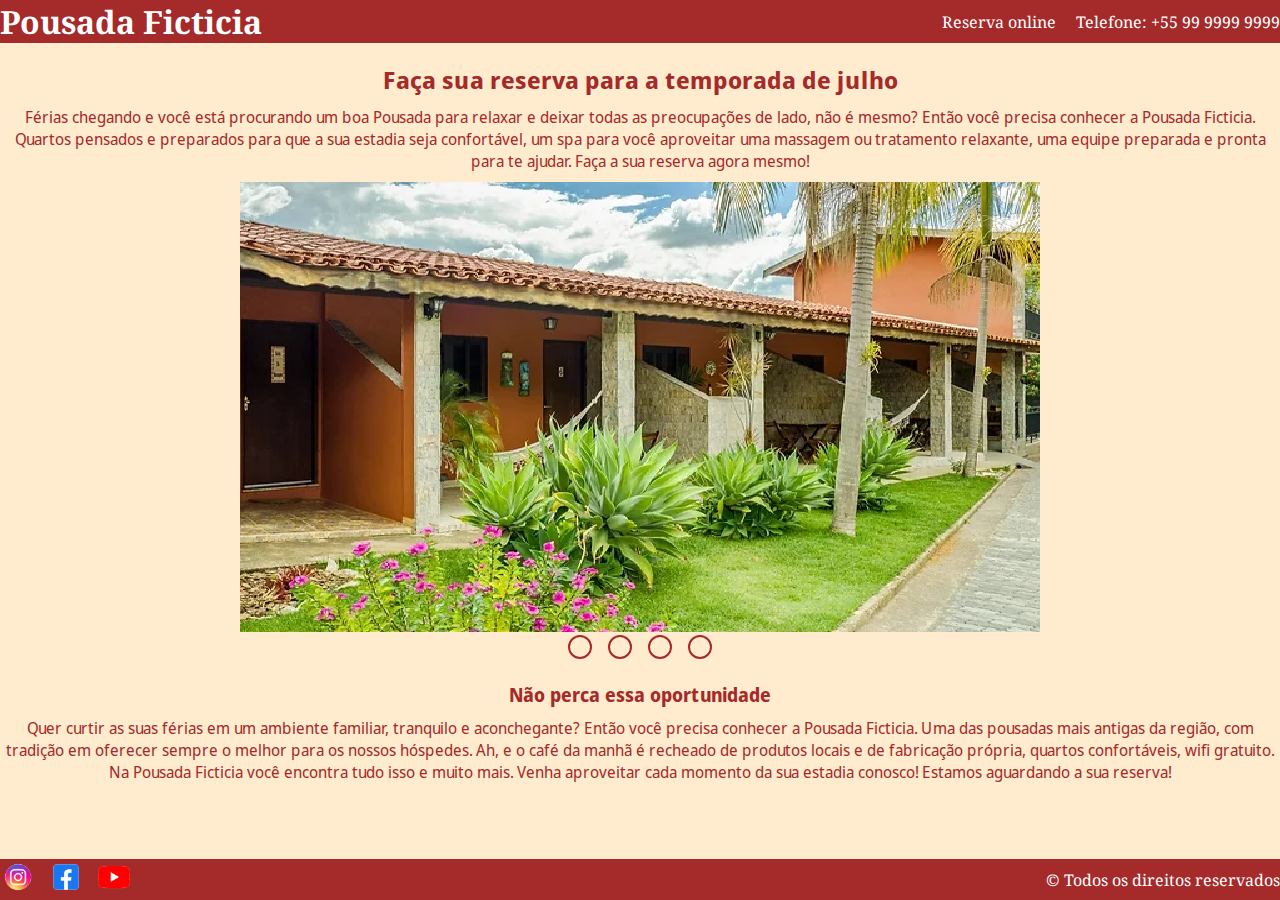
==== index.html @ 51bedaac "Projeto da pousada" ====
<!DOCTYPE html>
<html lang="pt-br">
<head>
    <meta charset="UTF-8">
    <meta http-equiv="X-UA-Compatible" content="IE=edge">
    <meta name="viewport" content="width=device-width, initial-scale=1.0">
    <link rel="stylesheet"  href="Style.css">
    <link rel="preconnect" href="https://fonts.googleapis.com">
<link rel="preconnect" href="https://fonts.gstatic.com" crossorigin>
<link href="https://fonts.googleapis.com/css2?family=Noto+Sans+Display&family=Noto+Serif&display=swap" rel="stylesheet">
    <style>input{display: none;}</style>
    <title>Pousada Ficticia</title>
</head>
<body>
    <header>
        <div class="container">
            <h1>Pousada Ficticia</h1>
                <nav>
                    <ul>
                        <li>
                            <a href="Contato.html">Reserva online</a>
                        </li>
                        <li>
                            <a href="tel:+55 99 9999 9999">Telefone: +55 99 9999 9999</a>
                        </li>
                    </ul>
                </nav>
        </div>
    </header>
    <section>   
        <div class="container">
            <H2>Faça sua reserva para a temporada de julho</H2>
            <P>Férias chegando e você está procurando um boa Pousada para relaxar e deixar todas as preocupações de lado, não é mesmo? Então você precisa conhecer a Pousada Ficticia. Quartos pensados e preparados para que a sua estadia seja confortável, um spa para você aproveitar uma massagem ou tratamento relaxante, uma equipe preparada e pronta para te ajudar. Faça a sua reserva agora mesmo!</P>
            
            <div class="slide-foto container" >
                <input type="radio" name="foto" id="slider1" checked>
                <input type="radio" name="foto" id="slider2">
                <input type="radio" name="foto" id="slider3">
                <input type="radio" name="foto" id="slider4">
                <div class="slide one"><img src="Imagens/Fachada.png"></div>
                <div class="slide"><img src="Imagens/Quarto.png"></div>
                <div class="slide"><img src="Imagens/Banheira.png"></div>
                <div class="slide"><img src="Imagens/Psicina.png"></div>
                <div class="navigation container">
                    <label class="bar" for="slider1"></label>
                    <label class="bar" for="slider2"></label>
                    <label class="bar" for="slider3"></label>
                    <label class="bar" for="slider4"></label>
                </div>                       
            </div>            
        </div>
    </section>    
    <article>        
        <div class="container">
                <h3>Não perca essa oportunidade</h3>
                <P>Quer curtir as suas férias em um ambiente familiar, tranquilo e aconchegante? Então você precisa conhecer a Pousada Ficticia. Uma das pousadas mais antigas da região, com tradição em oferecer sempre o melhor para os nossos hóspedes. Ah, e o café da manhã é recheado de produtos locais e de fabricação própria, quartos confortáveis, wifi gratuito. Na Pousada Ficticia você encontra tudo isso e muito mais. Venha aproveitar cada momento da sua estadia conosco! Estamos aguardando a sua reserva!</p>
        </div>         
    </article>
    <footer>     
        <div  class="container rodape">
            <ul class="Social">            
                <li><a href="#" title="Siga-nos no instagran">
                    <img src="Imagens/instagran.png" alt="logo do instagram"></a>
                </li>
                <li><a href=""title="Siga-nos no Facebook">
                    <img src="Imagens/facebook.png" alt="logo do facebook"></a>
                </li>
                <li><a href="" title="Visite nosso canal no youtube">
                    <img src="Imagens/youtube.png" alt="logo do youtube]"></a>
                </li>
            </ul>
            &copy; Todos os direitos reservados                
        </div>
    </footer>     
</body>
</html>
---- Style.css ----
*{
    box-sizing: border-box;
    margin: 0;
    padding: 0;
}
body{
    background-color: blanchedalmond;
    font-family: 'Noto Sans Display', sans-serif;
    color: rgb(165, 42, 42);
}

header, footer {
    color: white;
    background-color: brown;
    align-items: center;
    justify-content: space-between;
    font-family: 'Noto Serif', serif;
}

header nav li{
    display: inline;
    margin-left: 16px;
    font-size: 16px;
}

header nav li  a{
    color: white;
    text-decoration: none;
}

header .container{
    display: flex;
    align-items: center;
    justify-content: space-between;
    max-width: 1280px;
    width: 100%;
    margin: 0 auto 20px;
}

.container{
    max-width: 1280px;
    width: 100%;
    margin: 0 auto;
}

.slide-foto{
    width: 800px;
    overflow: hidden;
    position: relative;
    display:flex;
    height: 490px;
}

.navigation{
position: absolute;
bottom: 5px;
justify-content: center;
display: flex;
}

.bar{
    border: 2px solid rgb(165, 42, 42);
    border-radius: 20px;
    padding: 10px;
    margin: 8px;
    position: relative;
}

.bar:hover{
    background-color: rgb(165, 42, 42);
    transition: 0.4s;
    cursor: pointer;
}

#slider1:checked ~ .one {
    margin-left: 0;
}

#slider2:checked ~ .one {
    margin-left: -800px;
}

#slider3:checked ~ .one {
    margin-left: -1600px;
}

#slider4:checked ~ .one {
    margin-left: -2400px;
}

.Social img{
    height: 36px;
}

.Social li{
    display: inline;
    margin-right: 8px;
}

.Social li a{
    text-decoration: none;
}

h2, h3, P{
    text-align: center;
    margin: 10px auto;
}

.rodape{
    display: flex;
    align-items: center;
    justify-content: space-between;
}

footer{
    position: fixed;
    bottom: 0;
    width: 100%;
}

.contact-methods{
    display: block;
    position: relative;
    left: 50%;
    transform: translate(-25%
    );
    font-family: 'Noto Serif', serif;
}

form input, form textarea, form button{
    display: block;
    width: 600px;
    margin-bottom: 8px;
    padding: 8px;
    font-family: 'Noto Serif', serif;
}

form textarea{
    resize: none;
    height: 200px;
    margin-top: 8px;
    font-style:'Noto Serif', serif;
    font-size: 16px;
}

form button{
    background-color: rgb(165, 42, 42);
    color: white;
    border: none;
    cursor: pointer;
}

form button:hover{
    background-color: rgb(200, 42, 42);
}

input:focus, textarea:focus{
    outline-color:rgb(200, 42, 42);
}

#contact{
    position: relative;
    left: 50%;
    transform: translate(-50%);
}

#b1, #b2{
    width: 175px; 
    display: inline-flex;
    margin-top: 16px;
}
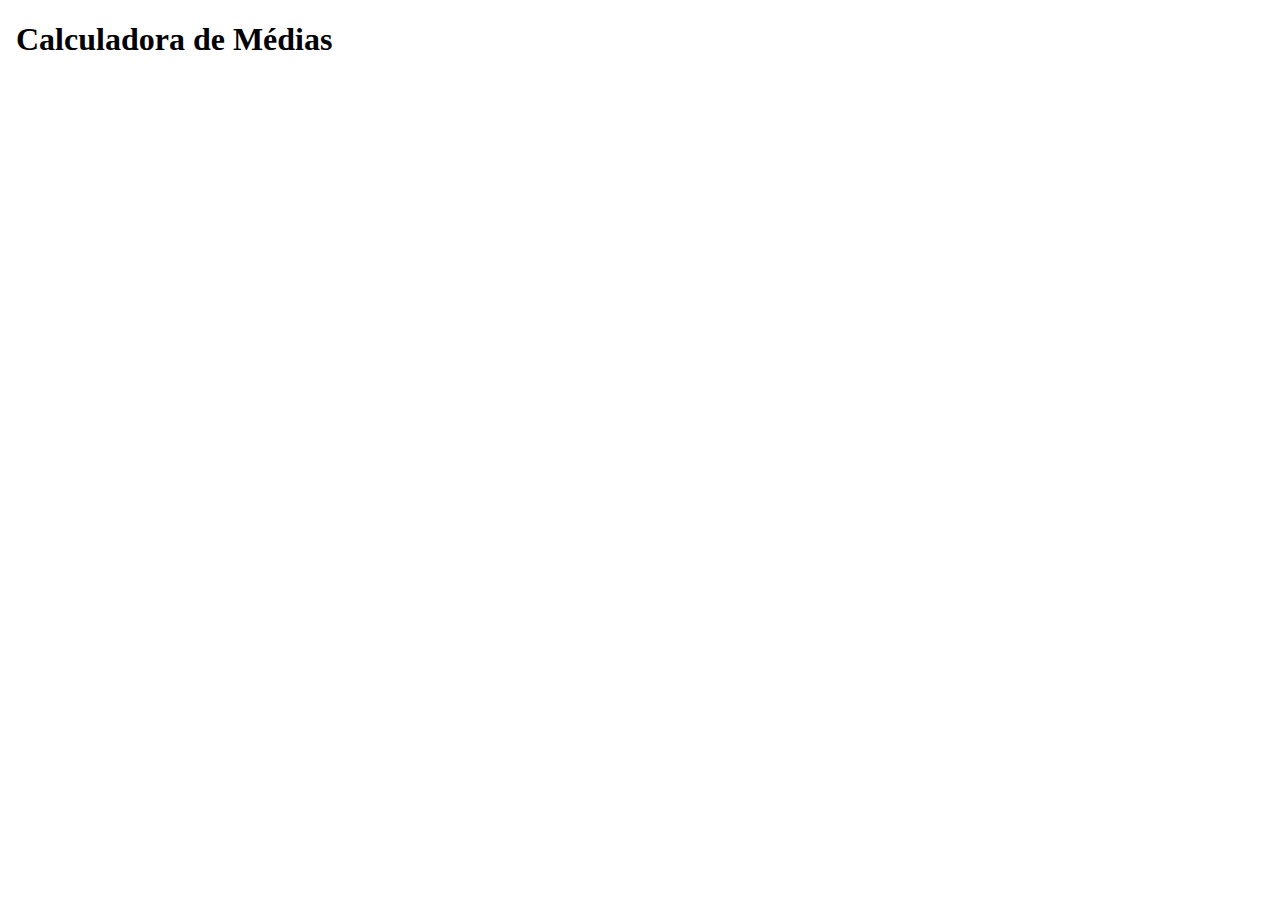
==== commit faf90c7c: "Adicionando imagens" ====
--- a/index.html
+++ b/index.html
@@ -1,76 +1,14 @@
 <!DOCTYPE html>
-<html lang="pt-br">
+<html lang="en">
 <head>
-    <meta charset="UTF-8">
-    <meta http-equiv="X-UA-Compatible" content="IE=edge">
-    <meta name="viewport" content="width=device-width, initial-scale=1.0">
-    <link rel="stylesheet"  href="Style.css">
-    <link rel="preconnect" href="https://fonts.googleapis.com">
-<link rel="preconnect" href="https://fonts.gstatic.com" crossorigin>
-<link href="https://fonts.googleapis.com/css2?family=Noto+Sans+Display&family=Noto+Serif&display=swap" rel="stylesheet">
-    <style>input{display: none;}</style>
-    <title>Pousada Ficticia</title>
+   <meta charset="UTF-8">
+   <meta http-equiv="X-UA-Compatible" content="IE=edge">
+   <meta name="viewport" content="width=device-width, initial-scale=1.0">
+   <title>Modulo 8 exercicio</title>
 </head>
 <body>
-    <header>
-        <div class="container">
-            <h1>Pousada Ficticia</h1>
-                <nav>
-                    <ul>
-                        <li>
-                            <a href="Contato.html">Reserva online</a>
-                        </li>
-                        <li>
-                            <a href="tel:+55 99 9999 9999">Telefone: +55 99 9999 9999</a>
-                        </li>
-                    </ul>
-                </nav>
-        </div>
-    </header>
-    <section>   
-        <div class="container">
-            <H2>Faça sua reserva para a temporada de julho</H2>
-            <P>Férias chegando e você está procurando um boa Pousada para relaxar e deixar todas as preocupações de lado, não é mesmo? Então você precisa conhecer a Pousada Ficticia. Quartos pensados e preparados para que a sua estadia seja confortável, um spa para você aproveitar uma massagem ou tratamento relaxante, uma equipe preparada e pronta para te ajudar. Faça a sua reserva agora mesmo!</P>
-            
-            <div class="slide-foto container" >
-                <input type="radio" name="foto" id="slider1" checked>
-                <input type="radio" name="foto" id="slider2">
-                <input type="radio" name="foto" id="slider3">
-                <input type="radio" name="foto" id="slider4">
-                <div class="slide one"><img src="Imagens/Fachada.png"></div>
-                <div class="slide"><img src="Imagens/Quarto.png"></div>
-                <div class="slide"><img src="Imagens/Banheira.png"></div>
-                <div class="slide"><img src="Imagens/Psicina.png"></div>
-                <div class="navigation container">
-                    <label class="bar" for="slider1"></label>
-                    <label class="bar" for="slider2"></label>
-                    <label class="bar" for="slider3"></label>
-                    <label class="bar" for="slider4"></label>
-                </div>                       
-            </div>            
-        </div>
-    </section>    
-    <article>        
-        <div class="container">
-                <h3>Não perca essa oportunidade</h3>
-                <P>Quer curtir as suas férias em um ambiente familiar, tranquilo e aconchegante? Então você precisa conhecer a Pousada Ficticia. Uma das pousadas mais antigas da região, com tradição em oferecer sempre o melhor para os nossos hóspedes. Ah, e o café da manhã é recheado de produtos locais e de fabricação própria, quartos confortáveis, wifi gratuito. Na Pousada Ficticia você encontra tudo isso e muito mais. Venha aproveitar cada momento da sua estadia conosco! Estamos aguardando a sua reserva!</p>
-        </div>         
-    </article>
-    <footer>     
-        <div  class="container rodape">
-            <ul class="Social">            
-                <li><a href="#" title="Siga-nos no instagran">
-                    <img src="Imagens/instagran.png" alt="logo do instagram"></a>
-                </li>
-                <li><a href=""title="Siga-nos no Facebook">
-                    <img src="Imagens/facebook.png" alt="logo do facebook"></a>
-                </li>
-                <li><a href="" title="Visite nosso canal no youtube">
-                    <img src="Imagens/youtube.png" alt="logo do youtube]"></a>
-                </li>
-            </ul>
-            &copy; Todos os direitos reservados                
-        </div>
-    </footer>     
+   <header>
+      <h1><img src="" alt=""> Calculadora de Médias</h1>
+   </header>
 </body>
 </html>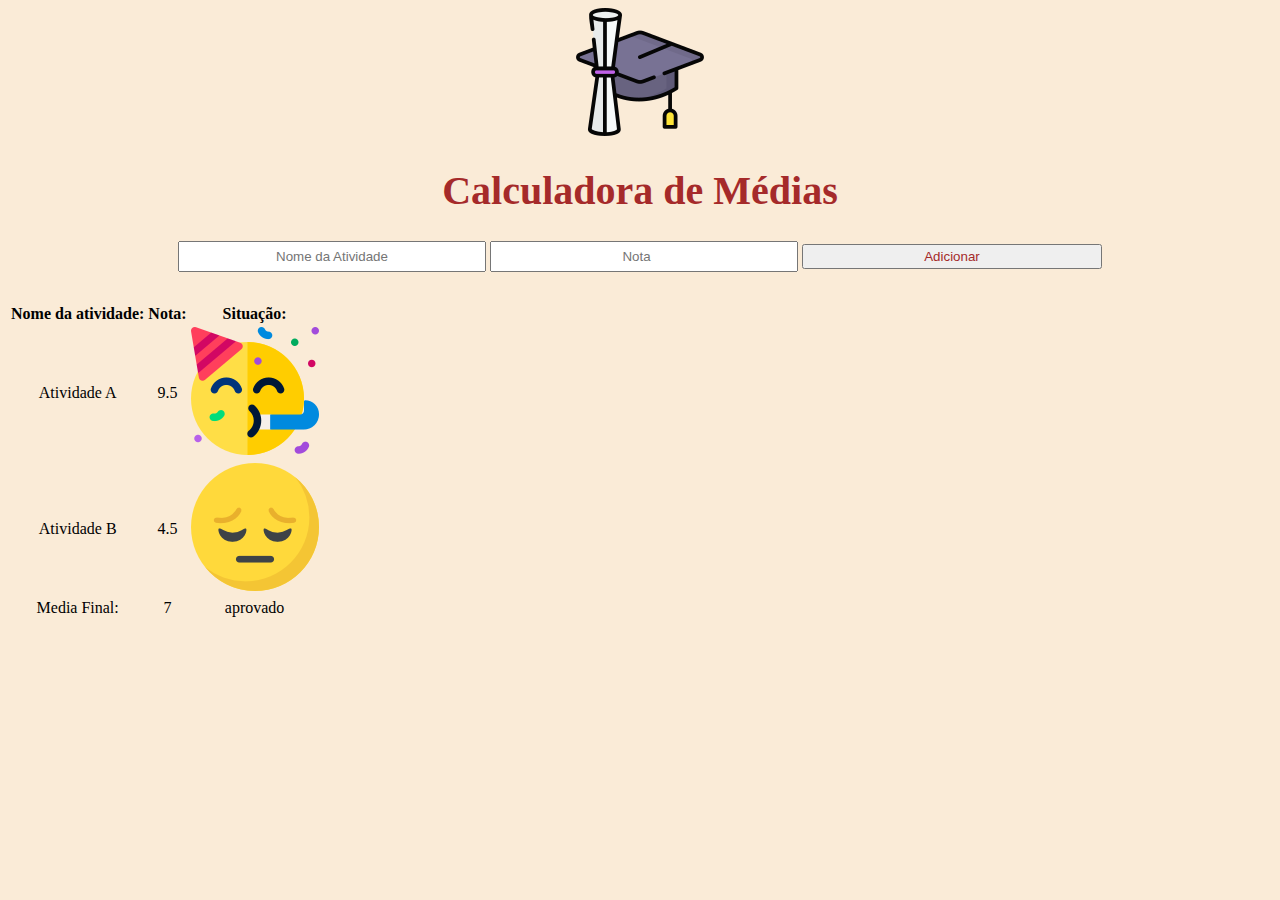
==== commit f1b17dca: "primeira etapa concluida" ====
--- a/index.html
+++ b/index.html
@@ -1,14 +1,59 @@
 <!DOCTYPE html>
-<html lang="en">
+<html lang="pt-br">
 <head>
    <meta charset="UTF-8">
    <meta http-equiv="X-UA-Compatible" content="IE=edge">
    <meta name="viewport" content="width=device-width, initial-scale=1.0">
+   <link rel="preconnect" href="https://fonts.googleapis.com">
+<link rel="preconnect" href="https://fonts.gstatic.com" crossorigin>
+<link href="https://fonts.googleapis.com/css2?family=Roboto:wght@400;700&display=swap" rel="stylesheet">
+<link rel="stylesheet" href="./style.css">
    <title>Modulo 8 exercicio</title>
 </head>
 <body>
+   <div class="container">
    <header>
-      <h1><img src="" alt=""> Calculadora de Médias</h1>
+      <img src="./images/logo.png" alt="diploma e capela">
+      <h1>Calculadora de Médias</h1>
    </header>
+   <section>
+      <form id="cadastro">
+         <input type="text" id="atividade" required placeholder="Nome da Atividade">
+         <input type="number" id="nota" required placeholder="Nota" min="0" max="10">
+         <input type="button" value="Adicionar">
+      </form>
+      <table>
+         <thead>
+            <tr>
+               <th>Nome da atividade:</th>
+               <th>Nota:</th>
+               <th>Situação:</th>
+            </tr>
+         </thead>
+         <tbody>
+            <tr>
+               <td>Atividade A</td>
+               <td>9.5</td>
+               <td><img src="./images/aprovado.png" alt="emoji festejando"></td>
+            </tr>
+            <tr>
+               <td>Atividade B</td>
+               <td>4.5</td>
+               <td><img src="./images/reprovado.png" alt="emoji  triste"></td>
+            </tr>
+         </tbody>
+         <tfoot>
+            <tr>
+               <td>Media Final:</td>
+               <td>7</td>
+               <td>aprovado</td>
+            </tr>
+         </tfoot>
+
+
+      </table>
+   </section>
+
+   </div>
 </body>
 </html>--- a/style.css
+++ b/style.css
@@ -0,0 +1,43 @@
+body{
+   background-color: antiquewhite;
+}
+
+div{
+   display: block;
+   text-align: center;
+   min-height: 50px;
+}
+
+input, button{
+   width:  300px;
+   height:  25px;
+   margin-bottom: 30px;
+   text-align: center;
+   color: brown;
+}
+
+h1{
+   font-size: 40px;
+   color: brown;
+}
+
+form button{
+   background-color: brown;
+   color: white;
+   border: none;
+}
+
+p{
+   font-size: 25px;
+   font-weight: 700;
+}
+
+.erro{
+   background-color: red;
+   color: white;
+}
+
+.sucess{
+   background-color: green;
+   color: white;
+}
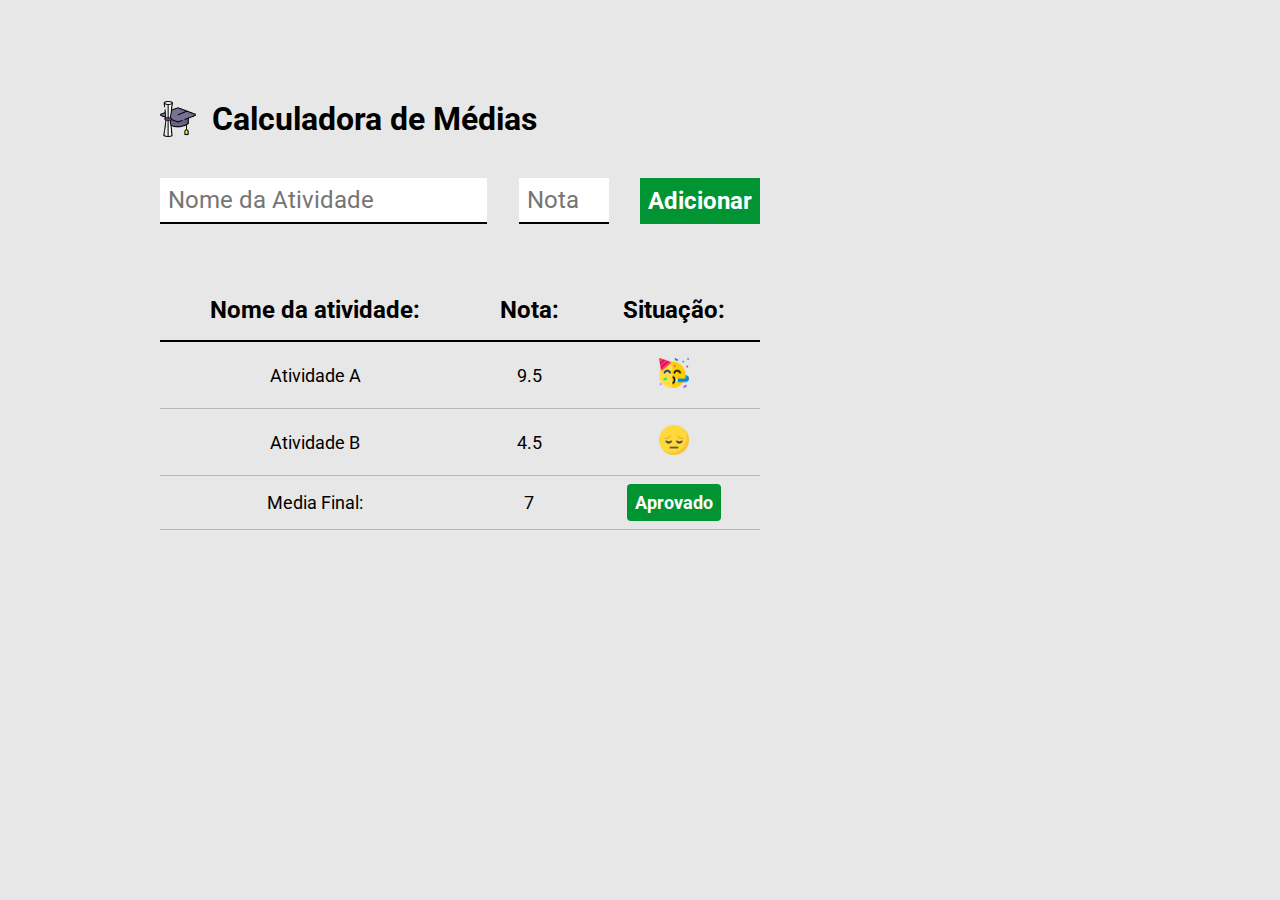
==== commit 4c7d963f: "Fim da segunda aula do modulo" ====
--- a/index.html
+++ b/index.html
@@ -5,55 +5,52 @@
    <meta http-equiv="X-UA-Compatible" content="IE=edge">
    <meta name="viewport" content="width=device-width, initial-scale=1.0">
    <link rel="preconnect" href="https://fonts.googleapis.com">
-<link rel="preconnect" href="https://fonts.gstatic.com" crossorigin>
-<link href="https://fonts.googleapis.com/css2?family=Roboto:wght@400;700&display=swap" rel="stylesheet">
-<link rel="stylesheet" href="./style.css">
+   <link rel="preconnect" href="https://fonts.gstatic.com" crossorigin>
+   <link href="https://fonts.googleapis.com/css2?family=Roboto:wght@400;700&display=swap" rel="stylesheet">
+   <link rel="stylesheet" href="./style.css">
    <title>Modulo 8 exercicio</title>
 </head>
 <body>
    <div class="container">
-   <header>
-      <img src="./images/logo.png" alt="diploma e capela">
-      <h1>Calculadora de Médias</h1>
-   </header>
-   <section>
-      <form id="cadastro">
-         <input type="text" id="atividade" required placeholder="Nome da Atividade">
-         <input type="number" id="nota" required placeholder="Nota" min="0" max="10">
-         <input type="button" value="Adicionar">
-      </form>
-      <table>
-         <thead>
-            <tr>
-               <th>Nome da atividade:</th>
-               <th>Nota:</th>
-               <th>Situação:</th>
-            </tr>
-         </thead>
-         <tbody>
-            <tr>
-               <td>Atividade A</td>
-               <td>9.5</td>
-               <td><img src="./images/aprovado.png" alt="emoji festejando"></td>
-            </tr>
-            <tr>
-               <td>Atividade B</td>
-               <td>4.5</td>
-               <td><img src="./images/reprovado.png" alt="emoji  triste"></td>
-            </tr>
-         </tbody>
-         <tfoot>
-            <tr>
-               <td>Media Final:</td>
-               <td>7</td>
-               <td>aprovado</td>
-            </tr>
-         </tfoot>
-
-
-      </table>
-   </section>
-
+      <header>
+         <img src="./images/logo.png" alt="diploma e capela">
+         <h1>Calculadora de Médias</h1>
+      </header>
+      <section>
+         <form id="cadastro">
+            <input type="text" id="atividade" required placeholder="Nome da Atividade">
+            <input type="number" id="nota" required placeholder="Nota" min="0" max="10">
+            <input type="button" value="Adicionar">
+         </form>
+         <table cellspacing="0">
+            <thead>
+               <tr>
+                  <th>Nome da atividade:</th>
+                  <th>Nota:</th>
+                  <th>Situação:</th>
+               </tr>
+            </thead>
+            <tbody>
+               <tr>
+                  <td>Atividade A</td>
+                  <td>9.5</td>
+                  <td><img src="./images/aprovado.png" alt="emoji festejando"></td>
+               </tr>
+               <tr>
+                  <td>Atividade B</td>
+                  <td>4.5</td>
+                  <td><img src="./images/reprovado.png" alt="emoji  triste"></td>
+               </tr>
+            </tbody>
+            <tfoot>
+               <tr>
+                  <td>Media Final:</td>
+                  <td>7</td>
+                  <td><span class="resultado aprovado">Aprovado</span></td>
+               </tr>
+            </tfoot>
+         </table>
+      </section>
    </div>
 </body>
 </html>--- a/style.css
+++ b/style.css
@@ -1,43 +1,101 @@
+*{
+   margin: 0;
+   padding: 0;
+   box-sizing: border-box;
+   font-family: 'Roboto', sans-serif;
+}
 body{
-   background-color: antiquewhite;
+   background-color: #e7e7e7;
+   padding-top: 100px;
 }
 
-div{
-   display: block;
-   text-align: center;
-   min-height: 50px;
+
+header{
+   display: flex;
+   align-items: center;
+   margin-bottom: 40px;
 }
 
-input, button{
-   width:  300px;
-   height:  25px;
-   margin-bottom: 30px;
-   text-align: center;
-   color: brown;
+header img{
+   height: 36px;
+   margin-right: 16px;
 }
 
-h1{
-   font-size: 40px;
-   color: brown;
+header h1{
+   font-size: 40x;
+   font-weight: bold;
 }
 
-form button{
-   background-color: brown;
-   color: white;
-   border: none;
+.container{
+   max-width: 960px;
+   width: 100%; 
+   margin: 0 auto;
 }
 
-p{
-   font-size: 25px;
-   font-weight: 700;
+form{
+display: flex;
+justify-content: space-between;
+max-width: 600px;
+width: 100%;
+margin-bottom: 56px;
 }
 
-.erro{
-   background-color: red;
-   color: white;
+form input{
+   background-color: #fff;
+   font-size: 24px;
+   border: none;
+   border-bottom: 2px solid #000;
+   padding: 8px;
+   
 }
 
-.sucess{
-   background-color: green;
-   color: white;
+form input[type='button']{
+   background-color: #009432;
+   color: #fff;
+   font-size: 24px;
+   font-weight: bold;
+   border: none;
+   cursor: pointer;
+   padding: 8px;
 }
+
+table th{
+   border-bottom: 2px solid #000;
+   padding: 16px;
+   font-size: 24px;
+   font-weight: bold;
+}
+
+table{
+   width: 100%;
+   max-width: 600px;
+}
+
+table td{
+   text-align: center;
+   font-size: 18px;
+   padding: 16px 0;
+   border-bottom: 1px solid rgba(0, 0, 0, 0.2);
+}
+
+table td img{
+   height: 30px;
+}
+
+.resultado{
+   
+   padding: 8px;
+   font-weight: bold;
+   color: #fff;
+   background-color: #000;
+   border-radius: 4px;
+}
+
+.aprovado{
+   background-color: #009432;
+}
+
+.reprovado{
+   background-color: #f40404;
+}
+
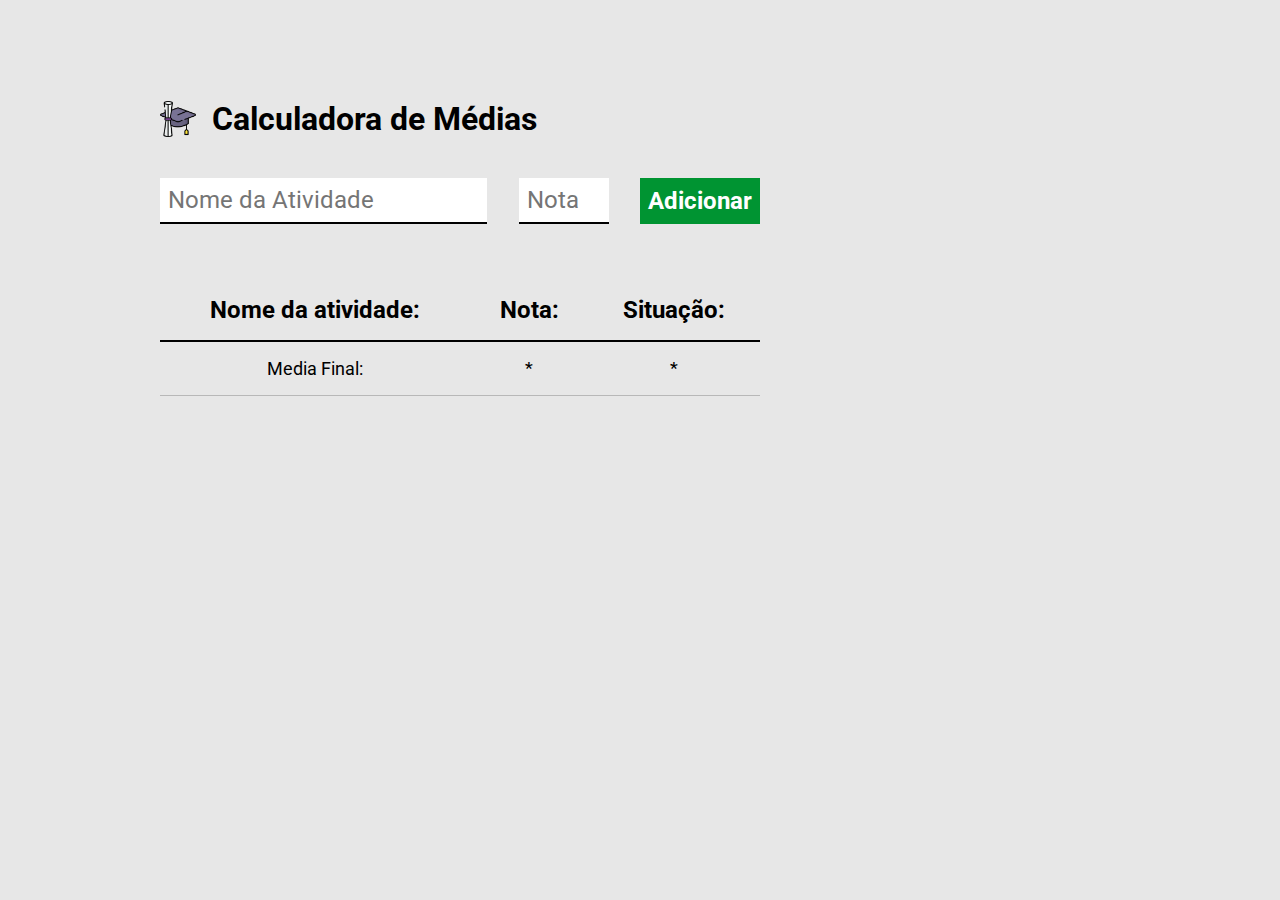
==== commit 9b48b9f4: "fim da 3º aula mod 08" ====
--- a/index.html
+++ b/index.html
@@ -17,10 +17,10 @@
          <h1>Calculadora de Médias</h1>
       </header>
       <section>
-         <form id="cadastro">
-            <input type="text" id="atividade" required placeholder="Nome da Atividade">
-            <input type="number" id="nota" required placeholder="Nota" min="0" max="10">
-            <input type="button" value="Adicionar">
+         <form id="Fcadastro">
+            <input type="text" id="Atividade" required placeholder="Nome da Atividade">
+            <input type="number" id="Nota" required placeholder="Nota" min="0" max="10">
+            <button type="submit">Adicionar</button>
          </form>
          <table cellspacing="0">
             <thead>
@@ -30,27 +30,17 @@
                   <th>Situação:</th>
                </tr>
             </thead>
-            <tbody>
-               <tr>
-                  <td>Atividade A</td>
-                  <td>9.5</td>
-                  <td><img src="./images/aprovado.png" alt="emoji festejando"></td>
-               </tr>
-               <tr>
-                  <td>Atividade B</td>
-                  <td>4.5</td>
-                  <td><img src="./images/reprovado.png" alt="emoji  triste"></td>
-               </tr>
-            </tbody>
+            <tbody></tbody>
             <tfoot>
                <tr>
                   <td>Media Final:</td>
-                  <td>7</td>
-                  <td><span class="resultado aprovado">Aprovado</span></td>
+                  <td id="MediaFinal">*</td>
+                  <td id="ResultadoFinal">*</td>
                </tr>
             </tfoot>
          </table>
       </section>
    </div>
+   <script src="./script.js"></script>
 </body>
 </html>--- a/style.css
+++ b/style.css
@@ -49,7 +49,7 @@
    
 }
 
-form input[type='button']{
+form button{
    background-color: #009432;
    color: #fff;
    font-size: 24px;
@@ -66,7 +66,7 @@
    font-weight: bold;
 }
 
-table{
+table, tbody{
    width: 100%;
    max-width: 600px;
 }
@@ -83,7 +83,6 @@
 }
 
 .resultado{
-   
    padding: 8px;
    font-weight: bold;
    color: #fff;
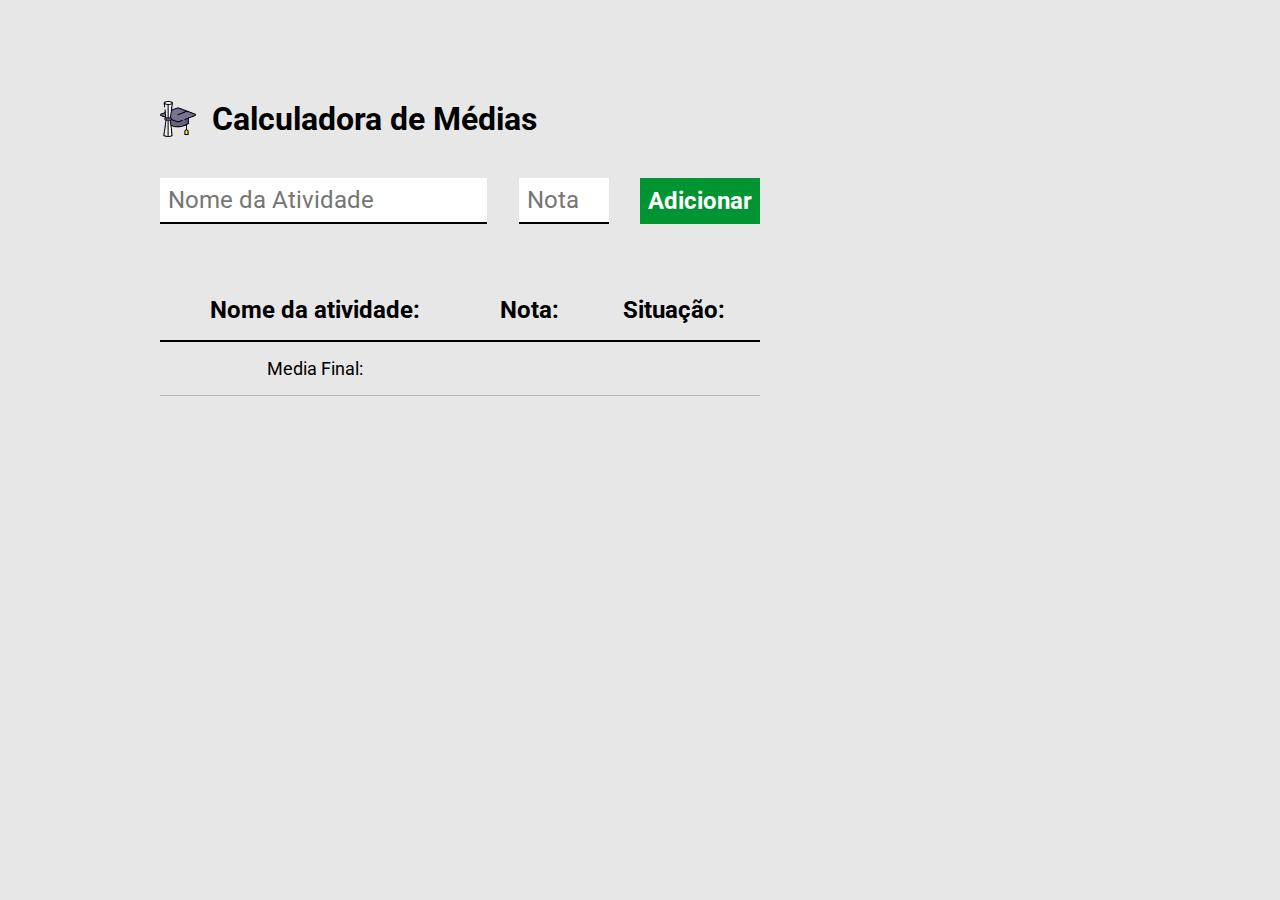
==== commit 812580dd: "Projeto módulo 8 EBAC" ====
--- a/index.html
+++ b/index.html
@@ -30,12 +30,13 @@
                   <th>Situação:</th>
                </tr>
             </thead>
-            <tbody></tbody>
+            <tbody>
+            </tbody>
             <tfoot>
                <tr>
                   <td>Media Final:</td>
-                  <td id="MediaFinal">*</td>
-                  <td id="ResultadoFinal">*</td>
+                  <td id="MFinal"> </td>
+                  <td id="RFinal"> </td>
                </tr>
             </tfoot>
          </table>
